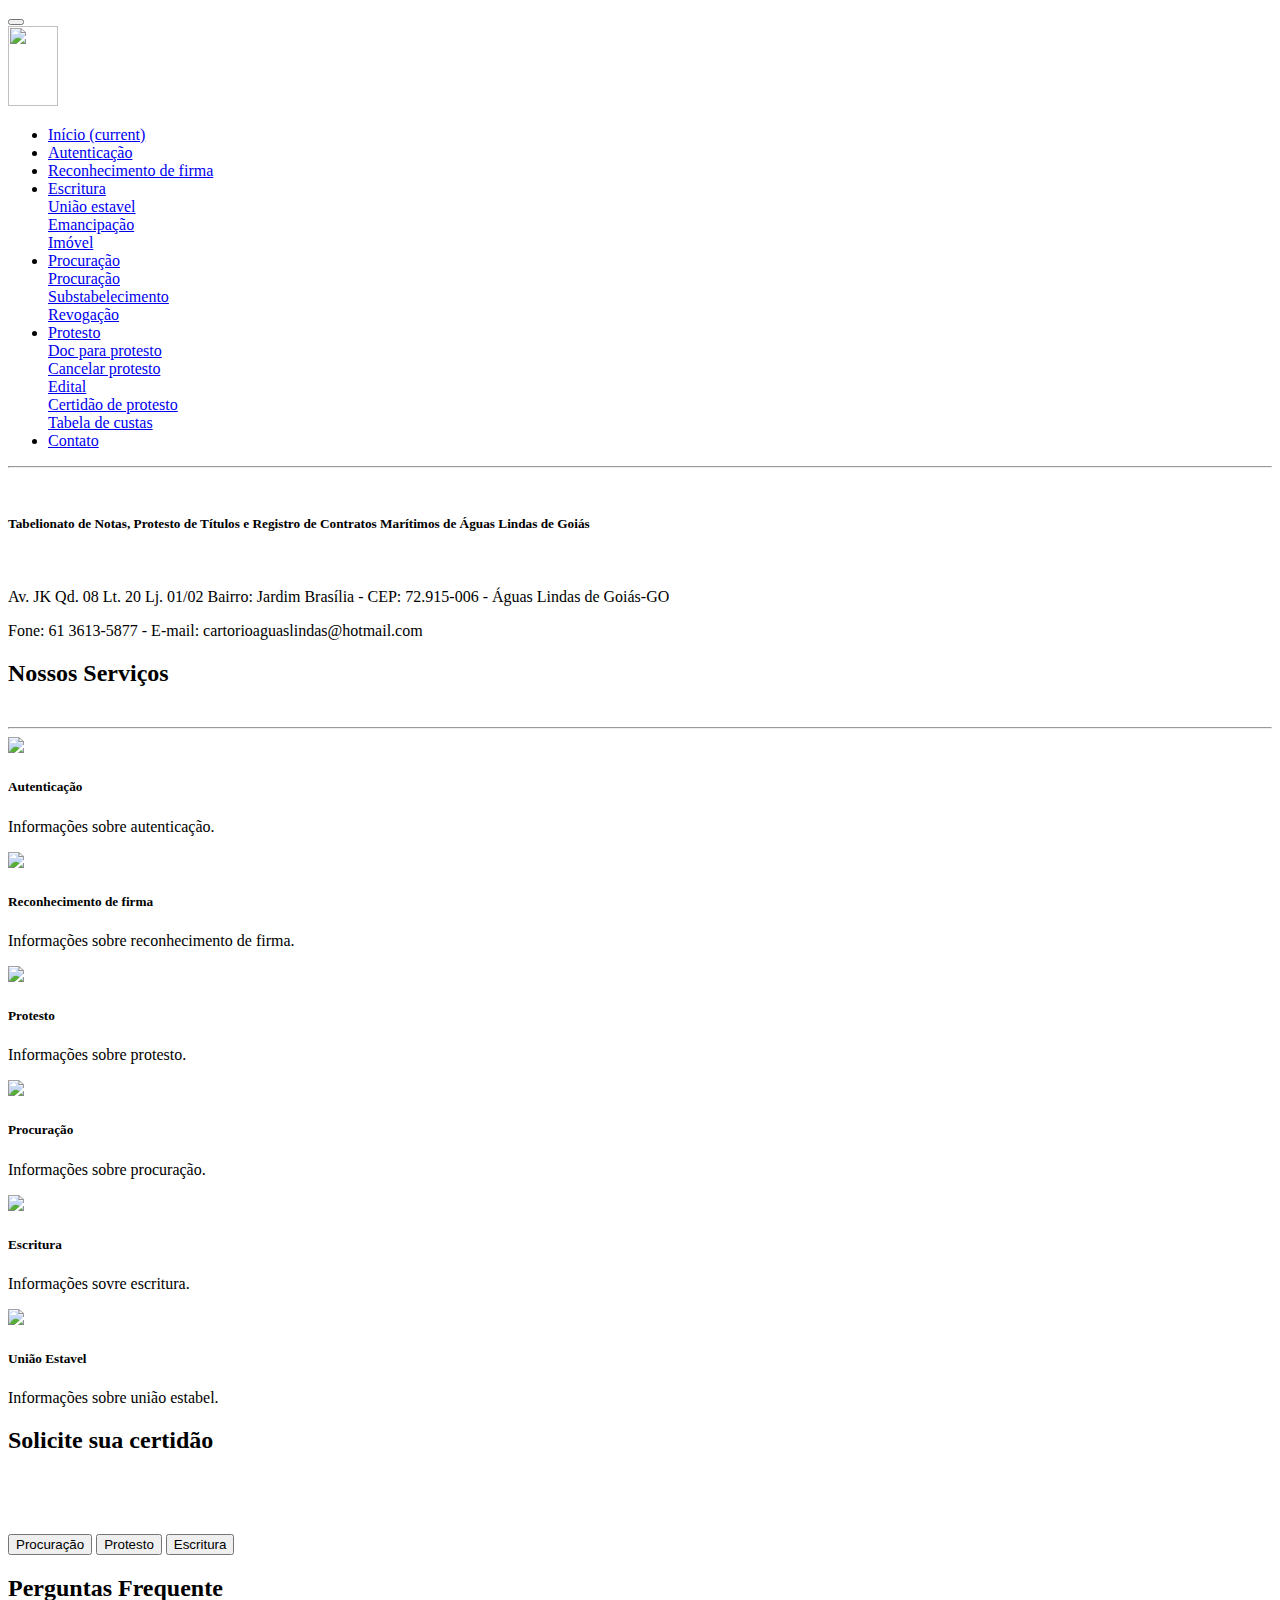
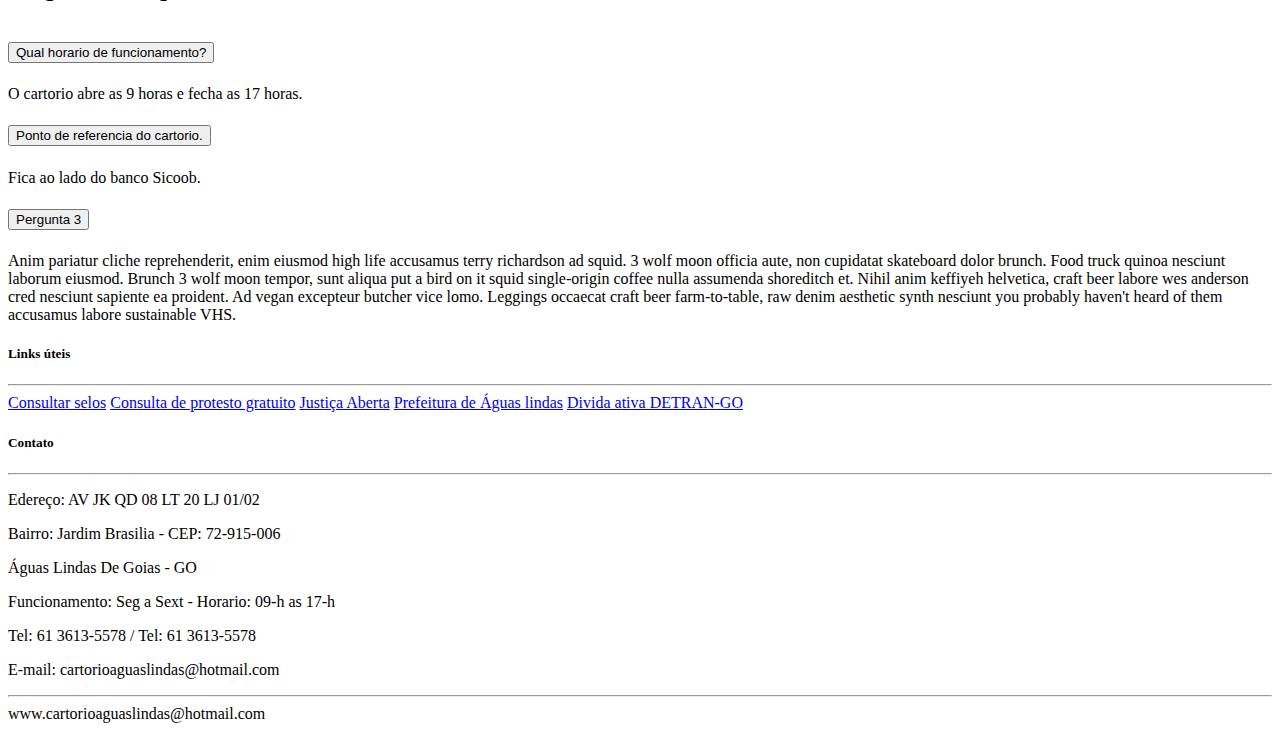
==== index.html @ a303635d "Add files via upload" ====
<!DOCTYPE html>
<html>
<head>
	<meta charset="utf-8">
	<meta http-equiv="X-UA-Compatible" content="IE=edge">
	<title></title>
	<link rel="stylesheet" href="css\bootstrap.css">
	<link rel="stylesheet" href="css\ionicons.min.css">
	<link rel="stylesheet" href="css\personalizado.css">
	
	<title>Cartório Águas Lindas De Goiás</title>
    <link  rel = "icon"  href = "img/favicon.ico"  tipo = "imagem / x-ícone" >
</head>

<body>
	
	<!-- menu de navegação do site-->
	<header>
			<nav class="navbar navbar-expand-lg navbar-dark bg-menu">
				<div class="container">
						<button class="navbar-toggler" type="button" data-toggle="collapse" data-target="#navbarSupportedContent" aria-controls="navbarSupportedContent" aria-expanded="false" aria-label="Toggle navigation">
						<span class="navbar-toggler-icon"></span>
						</button>
					<div class="collapse navbar-collapse" id="navbarSupportedContent">
							<a class="navbar-brand d-none d-sm-block" href="index.html">
								<img src="img/Brasao_Aguas_Lindas_de_Goias-.png " class="fav" width="50" height="80" alt="">
							</a>
						<ul class="navbar-nav">
						  <li class="nav-item active menu">
						    <a class="nav-link" href="index.html">Início <span class="sr-only">(current)</span></a>
						  </li>
						  <li class="nav-item menu">
						    <a class="nav-link" href="autenticacao.html">Autenticação</a>
						  </li>
						  <li class="nav-item menu">
						    <a class="nav-link" href="reconhecimento.html">Reconhecimento de firma</a>
						  </li>
						  <li class="nav-item dropdown menu ">
						    <a class="nav-link dropdown-toggle" href="#" id="navbarDropdown" role="button" data-toggle="dropdown" aria-haspopup="true" aria-expanded="false">
						      Escritura
						    </a>
						    <div class="dropdown-menu bg-menu" aria-labelledby="navbarDropdown">
						      <a class="dropdown-item" href="#">União estavel</a>
						      <div class="dropdown-divider"></div>
						      <a class="dropdown-item" href="#">Emancipação</a>
						      <div class="dropdown-divider"></div>
						      <a class="dropdown-item" href="#">Imóvel</a>
						    </div>
						  </li>

						  <li class="nav-item dropdown menu ">
						    <a class="nav-link dropdown-toggle" href="#" id="navbarDropdown" role="button" data-toggle="dropdown" aria-haspopup="true" aria-expanded="false">
						      Procuração
						    </a>
						    <div class="dropdown-menu bg-menu" aria-labelledby="navbarDropdown">
						      <a class="dropdown-item" href="procuracao.html">Procuração</a>
						      <div class="dropdown-divider"></div>
						      <a class="dropdown-item" href="substabelecimento.html">Substabelecimento</a>
						      <div class="dropdown-divider"></div>
						      <a class="dropdown-item" href="#">Revogação</a>
						    </div>

						    <li class="nav-item dropdown menu ">
						    <a class="nav-link dropdown-toggle" href="#" id="navbarDropdown" role="button" data-toggle="dropdown" aria-haspopup="true" aria-expanded="false">
						      Protesto
						    </a>
						    <div class="dropdown-menu bg-menu" aria-labelledby="navbarDropdown">
						      <a class="dropdown-item" href="docprotesto.html">Doc para protesto</a>
						      <div class="dropdown-divider"></div>
						      <a class="dropdown-item" href="cancelaprotesto.html">Cancelar protesto</a>
						      <div class="dropdown-divider"></div>
						      <a class="dropdown-item" href="#">Edital</a>
						      <div class="dropdown-divider"></div>
						      <a class="dropdown-item" href="certidaoprotesto.html">Certidão de protesto</a>
						      <div class="dropdown-divider"></div>
						      <a class="dropdown-item" href="tabcustasprotesto.html">Tabela de custas</a>
						    </div>
						  </li>
						  </li>
						  <li class="nav-item menu">
						    <a class="nav-link" href="contato.html">Contato</a>
						  </li>
						</ul>
					</div>
				</div>
			</nav>
		<hr class="bg-white my-0">
	</header>

	<!-- imagem do topo-->
	<div class="jumbotron topo">
		<div class="container-fluid">
			<img src="img\brasao.png" class=" py-4 mt-5 mx-auto d-sm-block d-md-none img" alt="">
				<h5 class="display-4 text-light text-xl-center  mt-sm-5 mb-2 p-0 top d-none d-md-block end">
				Tabelionato de Notas, Protesto de Títulos e Registro de Contratos Marítimos de Águas Lindas de Goiás
				</h5> <br>
				<p class="h6 display-6 text-light text-center mt-5 py-0 mb-0 d-none d-sm-block end"  style="font-family: Roundhand;">
					Av. JK Qd. 08 Lt. 20 Lj. 01/02 Bairro: Jardim Brasília - CEP: 72.915-006 - Águas Lindas de Goiás-GO
				</p>
				<p class="h6 display-6 text-light text-center py-0 mb-0 d-none d-md-block end" style="font-family: Roundhand;">
					Fone: 61 3613-5877 - E-mail: cartorioaguaslindas@hotmail.com
				</p>
		</div>
	</div>

	<!--Corpo do site 1 -->
	<div class="jumbotron servicos">
		<div class="container">
			<h2 class="display-4 text-center img" style="margin-bottom: 40px;">Nossos Serviços</h2>
		</div> <hr class="mb-5">
		<div class="container">
			<div class="card-deck card-servicos">
				<div class="card text-center aument-transi top">
					<div class="icon-row tamanh-icone">
						<span class="step size-96 text-primary">
						<a href="autenticacao.html"><img src="img\autenticacao.png" class="mt-3"></a>
						</span>
					</div>
					<div class="card-body">
						<h5 class="card-title">Autenticação</h5>
						<p class="card-text lead">Informações sobre autenticação.</p>
					</div>
				</div>
				<div class="card text-center aument-transi img">
					<div class="icon-row tamanh-icone">
						<span class="step size-96 text-primary">
						<a href="reconhecimento.html"><img src="img\reconhecimento.png"  class="mt-3"></a>
						</span>
					</div>
					<div class="card-body">
						<h5 class="card-title">Reconhecimento de firma</h5>
						<p class="card-text lead">Informações sobre reconhecimento de firma.</p>
					</div>
				</div>
				<div class="card text-center aument-transi end">
					<div class="icon-row tamanh-icone ">
						<span class="step size-96 text-primary">
							<a href=""><img src="img\pt.png"  class="mt-3"></a>
						</span>
					</div>
					<div class="card-body">
						<h5 class="card-title">Protesto</h5>
						<p class="card-text lead">Informações sobre protesto.</p>
					</div>
				</div>
			</div>

			<div class="card-deck card-servicos mt-5">
				<div class="card text-center aument-transi top">
					<div class="icon-row tamanh-icone">
						<span class="step size-96 text-primary">
							<a href="procuracao.html"><img src="img\procuraçao.png"  class="mt-3"></a>
						</span>
					</div>
					<div class="card-body">
						<h5 class="card-title">Procuração</h5>
						<p class="card-text lead">Informações sobre procuração.</p>
					</div>
				</div>
				<div class="card text-center aument-transi img">
					<div class="icon-row tamanh-icone">
						<span class="step size-96 text-primary">
							<a href="#"><img src="img\escritura.png"  class="mt-3"></a>
						</span>
					</div>
					<div class="card-body">
						<h5 class="card-title">Escritura</h5>
						<p class="card-text lead">Informações sovre escritura.</p>
					</div>
				</div>
				<div class="card text-center aument-transi end">
					<div class="icon-row tamanh-icone ">
						<span class="step size-96 text-primary">
							<a href=""><img src="img\certidao.png"  class="mt-3"></a>
						</span>
					</div>
					<div class="card-body">
						<h5 class="card-title">União Estavel</h5>
						<p class="card-text lead">Informações sobre união estabel.</p>
					</div>
				</div>
			</div>
		</div>
	</div>


	<!--Corpo do site 2 -->
	<div class="jumbotron cadastro-email paralaxe-email" style="background-image:url(img/notarios800x340.jpg);">
		<div class="container">
			<div class="email-text">
				<h2 class="display-1 text-secondary text-center end" style="margin-bottom: 80px">Solicite sua certidão</h2>
				<div class="text-center my-5">
					<button type="submit" class="btn btn-lg btn-outline-success mb-2 mx-5 top">Procuração</button>
					<button type="submit" class="btn btn-lg btn-outline-success mb-2 mx-5 img">Protesto  </button>
					<button type="submit" class="btn btn-lg btn-outline-success mb-2 mx-5 end">Escritura </button>
				</div>
			</div>
		</div>
	</div>


	<!--Corpo do site 3 -->
	<div class="jumbotron perg-resp">
		<div class="container">
			<h2 class="display-4 text-center perg-resp-text end" style="margin-bottom: 40px">Perguntas Frequente</h2>
			<div class="perg-resp-cont">
				<div id="accordion">
					<div class="card">
						<div class="card-header" id="headingOne">
							<h5 class="mb-0">
								<button class="btn btn-link" data-toggle="collapse" data-target="#collapseOne" aria-expanded="true" aria-controls="collapseOne">
									Qual horario de funcionamento?
								</button>
							</h5>
						</div>

						<div id="collapseOne" class="collapse show" aria-labelledby="headingOne" data-parent="#accordion">
							<div class="card-body">
								O cartorio abre as 9 horas e fecha as 17 horas.
							</div>
						</div>
					</div>
					<div class="card">
						<div class="card-header" id="headingTwo">
							<h5 class="mb-0">
								<button class="btn btn-link collapsed" data-toggle="collapse" data-target="#collapseTwo" aria-expanded="false" aria-controls="collapseTwo">
									Ponto de referencia do cartorio.
								</button>
							</h5>
						</div>
						<div id="collapseTwo" class="collapse" aria-labelledby="headingTwo" data-parent="#accordion">
							<div class="card-body">
								Fica ao lado do banco Sicoob.
							</div>
						</div>
					</div>
					<div class="card">
						<div class="card-header" id="headingThree">
							<h5 class="mb-0">
								<button class="btn btn-link collapsed" data-toggle="collapse" data-target="#collapseThree" aria-expanded="false" aria-controls="collapseThree">
									Pergunta 3
								</button>
							</h5>
						</div>
						<div id="collapseThree" class="collapse" aria-labelledby="headingThree" data-parent="#accordion">
							<div class="card-body">
								Anim pariatur cliche reprehenderit, enim eiusmod high life accusamus terry richardson ad squid. 3 wolf moon officia aute, non cupidatat skateboard dolor brunch. Food truck quinoa nesciunt laborum eiusmod. Brunch 3 wolf moon tempor, sunt aliqua put a bird on it squid single-origin coffee nulla assumenda shoreditch et. Nihil anim keffiyeh helvetica, craft beer labore wes anderson cred nesciunt sapiente ea proident. Ad vegan excepteur butcher vice lomo. Leggings occaecat craft beer farm-to-table, raw denim aesthetic synth nesciunt you probably haven't heard of them accusamus labore sustainable VHS.
							</div>
						</div>
					</div>
				</div>
			</div>
		</div>
	</div>

	<!--Corpo do site 4 -->
	<div class="jumbotron links">
		<div class="container">
			<div class="row">
				<div class="col-sm-4 col-md-4 col-12 col top">
					<h5 class="pt2 top text-white">Links úteis</h5><hr class="top my-0 bg-white">
						<a class="text-white nav-link" href="https://extrajudicial.tjgo.jus.br/controle_de_atos_utilizados/verificacao_view">Consultar selos</a>
						<a class="text-white nav-link pt-0" href="http://pesquisaprotesto.com.br/">Consulta de protesto gratuito</a>
						<a class="text-white nav-link pt-0" href="http://www.cnj.jus.br/corregedoria/justica_aberta/?">Justiça Aberta</a>
						<a class="text-white nav-link pt-0" href="http://aguaslindasdegoias.go.gov.br/">Prefeitura de Águas lindas</a>
						<a class="text-white nav-link pt-0" href="https://www.detran.go.gov.br/psw/#/pages/conteudo/consulta-divida-ativa">Divida ativa DETRAN-GO</a>
						
				</div>

				<div class="col-sm-8 col-md-8 col-lg-8 col-12 col">
					<h5 class="pt2 end text-white">Contato</h5><hr class="top my-0 bg-white">
						<p class="text-white  py-0 end" style="margin-bottom: 2px">Edereço: AV JK QD 08 LT 20 LJ 01/02 </p>
						<p class="text-white  py-0 end" style="margin-bottom: 2px">Bairro: Jardim Brasilia - CEP: 72-915-006</p>
						<p class="text-white  py-0 end" style="margin-bottom: 2px">Águas Lindas De Goias - GO</p>
						<p class="text-white  py-0 end" style="margin-bottom: 2px">Funcionamento: Seg a Sext - Horario: 09-h as 17-h</p>
						<p class="text-white  py-0 end" style="margin-bottom: 2px">Tel: 61 3613-5578 / Tel: 61 3613-5578</p>
						<p class="text-white  py-0 end">E-mail: cartorioaguaslindas@hotmail.com</p>
				</div>
			</div>
		</div>
	</div><hr class="bg-white top my-0">

	<!--Rodape do site  -->
	<footer class="footer bg-primary">
		<div class="container text-center">
			www.cartorioaguaslindas@hotmail.com
		</div>
	</footer>

	<!-- Optional JavaScript -->
    <!-- jQuery first, then Popper.js, then Bootstrap JS -->
	<script src="js\jQuery.3.3.1.js"></script>
    <script src="js\popper.1.14.7.min.js"></script>
    <script src="js\bootstrap.min.js"></script>
    <script src="js\scrollreveal.min.js"></script>

		<script>
			window.sr = ScrollReveal({ reset: true });
			sr.reveal('.fav', {
				duration: 1000,
				origin: 'left',
				distance: '20px'
			});
			sr.reveal('.img', {
				duration: 1000,
				origin: 'bottom',
				distance: '20px'
			});

			sr.reveal('.top', {
				duration: 1000,
				origin: 'left',
				distance: '20px'
			});

			sr.reveal('.end', {
				duration: 1000,
				origin: 'right',
				distance: '20px'
			});
		</script>
</body>
</html>
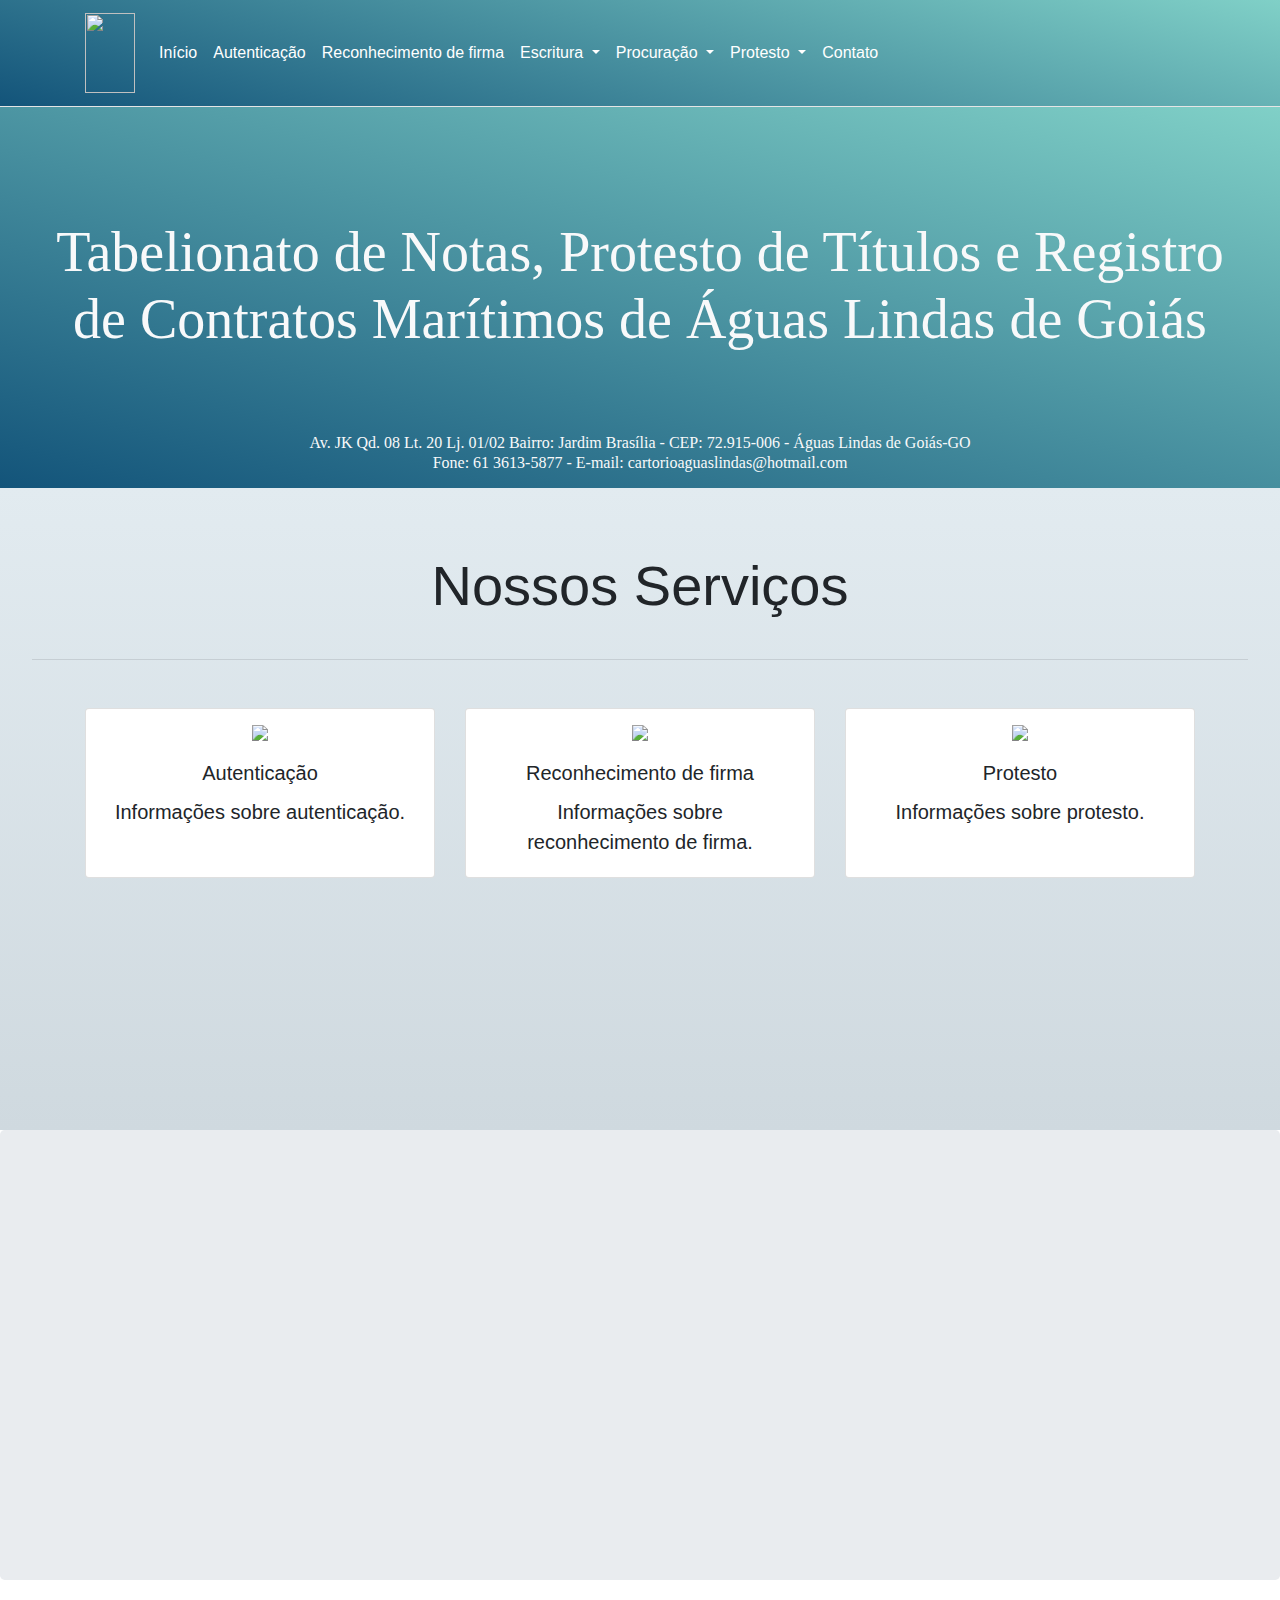
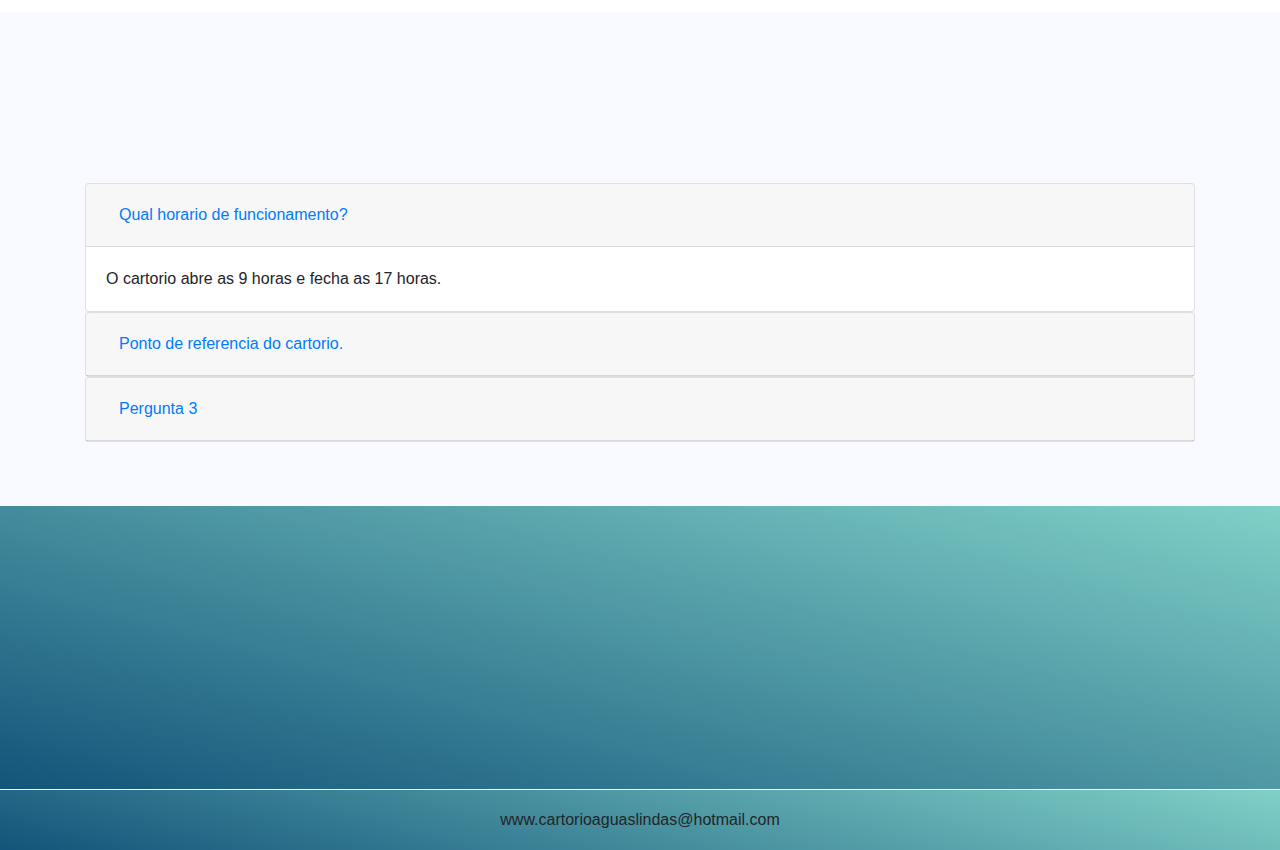
==== commit e74a93ea: "Update index.html" ====
--- a/index.html
+++ b/index.html
@@ -4,12 +4,12 @@
 	<meta charset="utf-8">
 	<meta http-equiv="X-UA-Compatible" content="IE=edge">
 	<title></title>
-	<link rel="stylesheet" href="css\bootstrap.css">
-	<link rel="stylesheet" href="css\ionicons.min.css">
-	<link rel="stylesheet" href="css\personalizado.css">
+	<link rel="stylesheet" href="bootstrap.css">
+	<link rel="stylesheet" href="ionicons.min.css">
+	<link rel="stylesheet" href="personalizado.css">
 	
 	<title>Cartório Águas Lindas De Goiás</title>
-    <link  rel = "icon"  href = "img/favicon.ico"  tipo = "imagem / x-ícone" >
+    <link  rel = "icon"  href = "favicon.ico"  tipo = "imagem / x-ícone" >
 </head>
 
 <body>
@@ -289,10 +289,10 @@
 
 	<!-- Optional JavaScript -->
     <!-- jQuery first, then Popper.js, then Bootstrap JS -->
-	<script src="js\jQuery.3.3.1.js"></script>
-    <script src="js\popper.1.14.7.min.js"></script>
-    <script src="js\bootstrap.min.js"></script>
-    <script src="js\scrollreveal.min.js"></script>
+	<script src="jQuery.3.3.1.js"></script>
+    <script src="popper.1.14.7.min.js"></script>
+    <script src="bootstrap.min.js"></script>
+    <script src="scrollreveal.min.js"></script>
 
 		<script>
 			window.sr = ScrollReveal({ reset: true });
@@ -320,4 +320,4 @@
 			});
 		</script>
 </body>
-</html>+</html>
--- a/personalizado.css
+++ b/personalizado.css
@@ -0,0 +1,99 @@
+body {
+  /* Margin bottom by footer height */
+  margin-bottom: 60px;
+}
+
+
+/*mudar a cor de fundo do menu*/
+.bg-menu{
+	background-image: linear-gradient(15deg, #13547a 0%, #80d0c7 100%);
+
+}
+
+/* mudar a cor do link do menu*/
+nav ul li.menu a{
+	color: #FFF !important;
+}
+nav ul li.menu a:hover{
+	color: #000 !important;
+}
+
+/* mudar a cor de fundo do topo*/
+.topo{
+	background-image: linear-gradient(15deg, #13547a 0%, #80d0c7 100%);
+	border-radius: 0rem;
+	margin-bottom: 0rem;
+	padding-bottom: 1rem;
+	font-family: Roundhand;
+}
+
+.quem-somos{
+	background-color: #f9faff;
+	border-radius: 0rem;
+	margin-bottom: 0rem;
+	padding-bottom: 1rem;
+}
+
+
+.servicos{
+    background-image: linear-gradient(to top, #cfd9df 0%, #e2ebf0 100%);
+	border-radius: 0rem;
+	margin-bottom: 0rem;
+}
+
+
+/*card saltar na tela*/
+.aument-transi:hover{
+	transform: scale(1.01);
+	transition: 0.4s all cubic-bezier(0.175, 0.885, 0.32, 1.275);
+	box-shadow: 0 10px 15px rgba(0,0,0,0.5);
+}
+.aument-transi:hover::before{
+	opacity: 5;
+}
+/*card fim tela*/
+
+
+/*deslocamento aparente de um objeto quando se muda o ponto de observação.*/
+.paralaxe-email{
+	min-height: 450px;
+	background-attachment: fixed;
+	background-size: cover;
+	background-position: 50% 50%;
+}
+.perg-resp{
+	background-color: #f9faff;
+	border-radius: 0rem;
+	margin-bottom: 0rem;	
+}
+
+
+.links{
+	background-image: linear-gradient(15deg, #13547a 0%, #80d0c7 100%);
+	border-radius: 0rem;
+	margin-bottom: 0rem;
+	padding-bottom: 1rem;
+}
+
+
+
+.tab{
+	background-image: linear-gradient(15deg, #13547a 0%, #80d0c7 100%);
+}
+
+
+/* Inico Rodape */
+html {
+  position: relative;
+  min-height: 100%;
+}
+.footer{
+	position: absolute;
+	bottom: 0;
+	width: 100%;
+	height: 60px;
+	line-height: 60px;
+	background-image: linear-gradient(15deg, #13547a 0%, #80d0c7 100%);
+}
+/* Fim do Rodape */
+
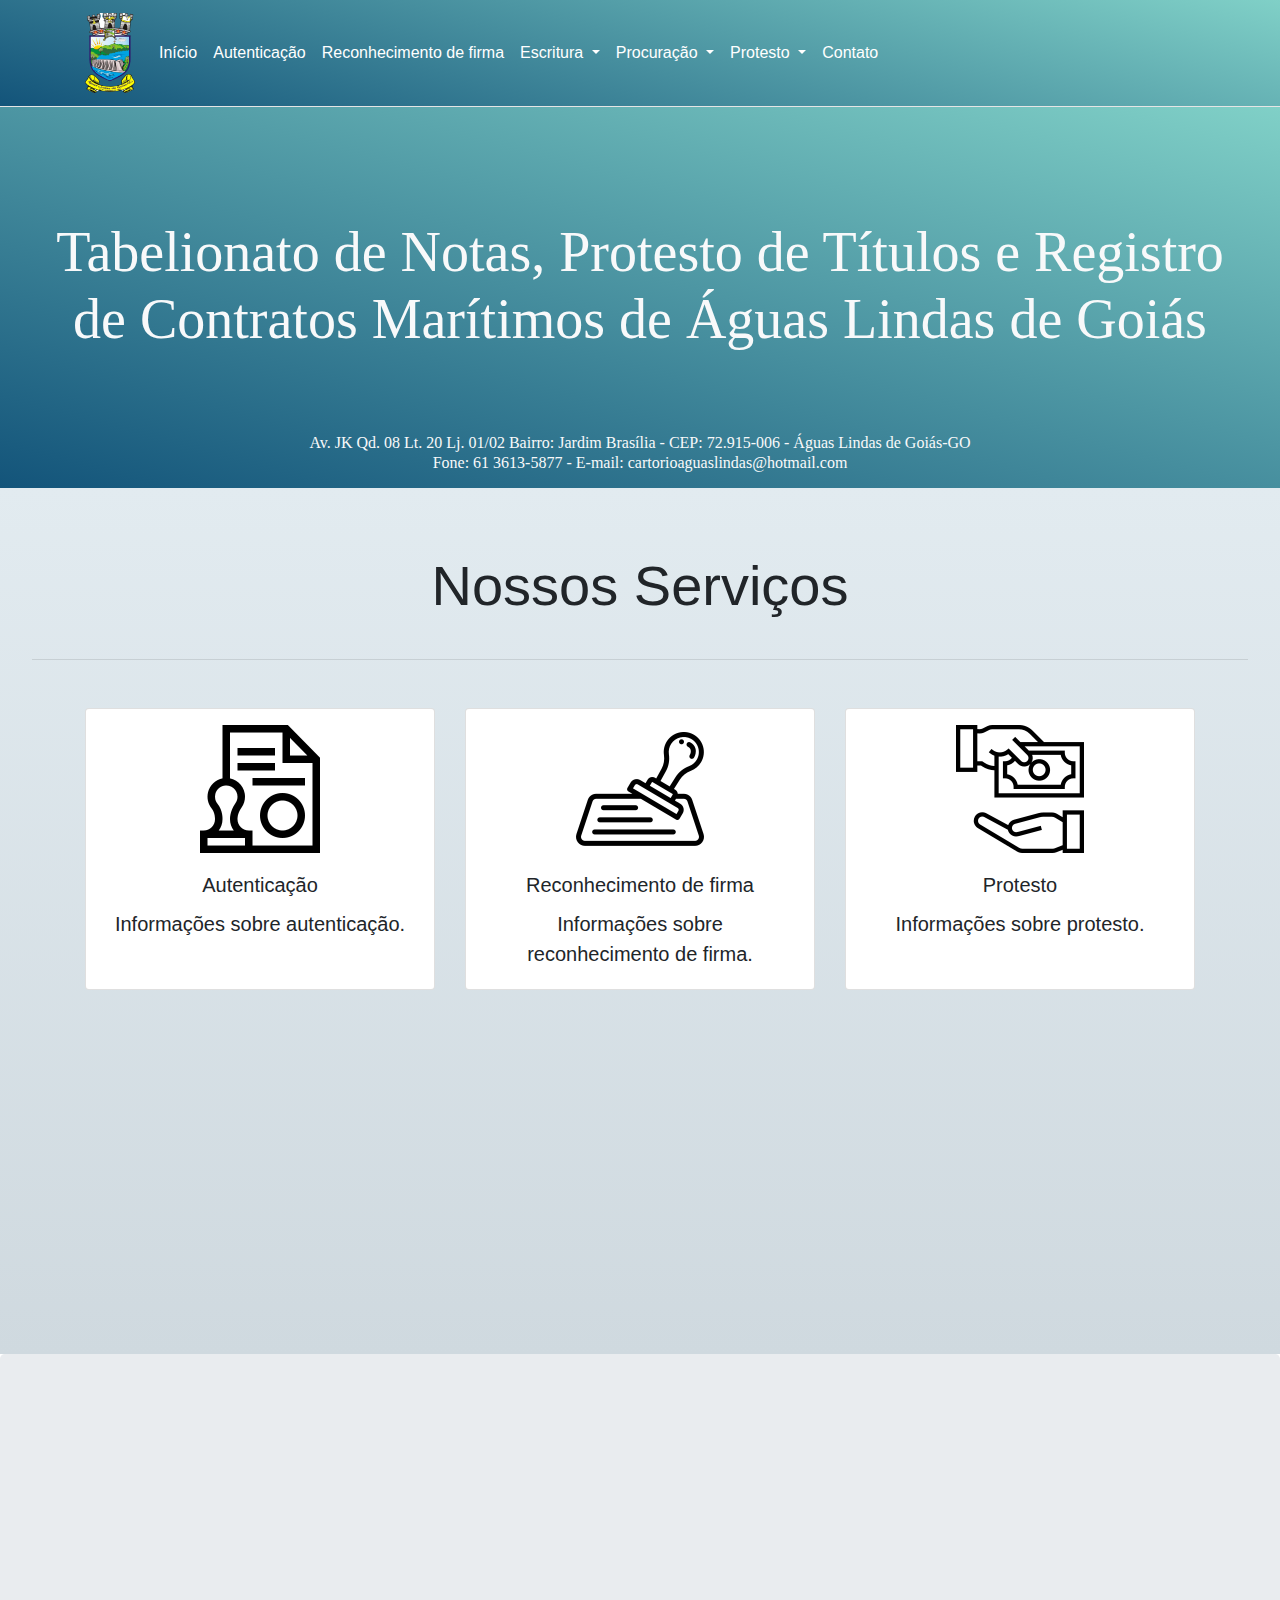
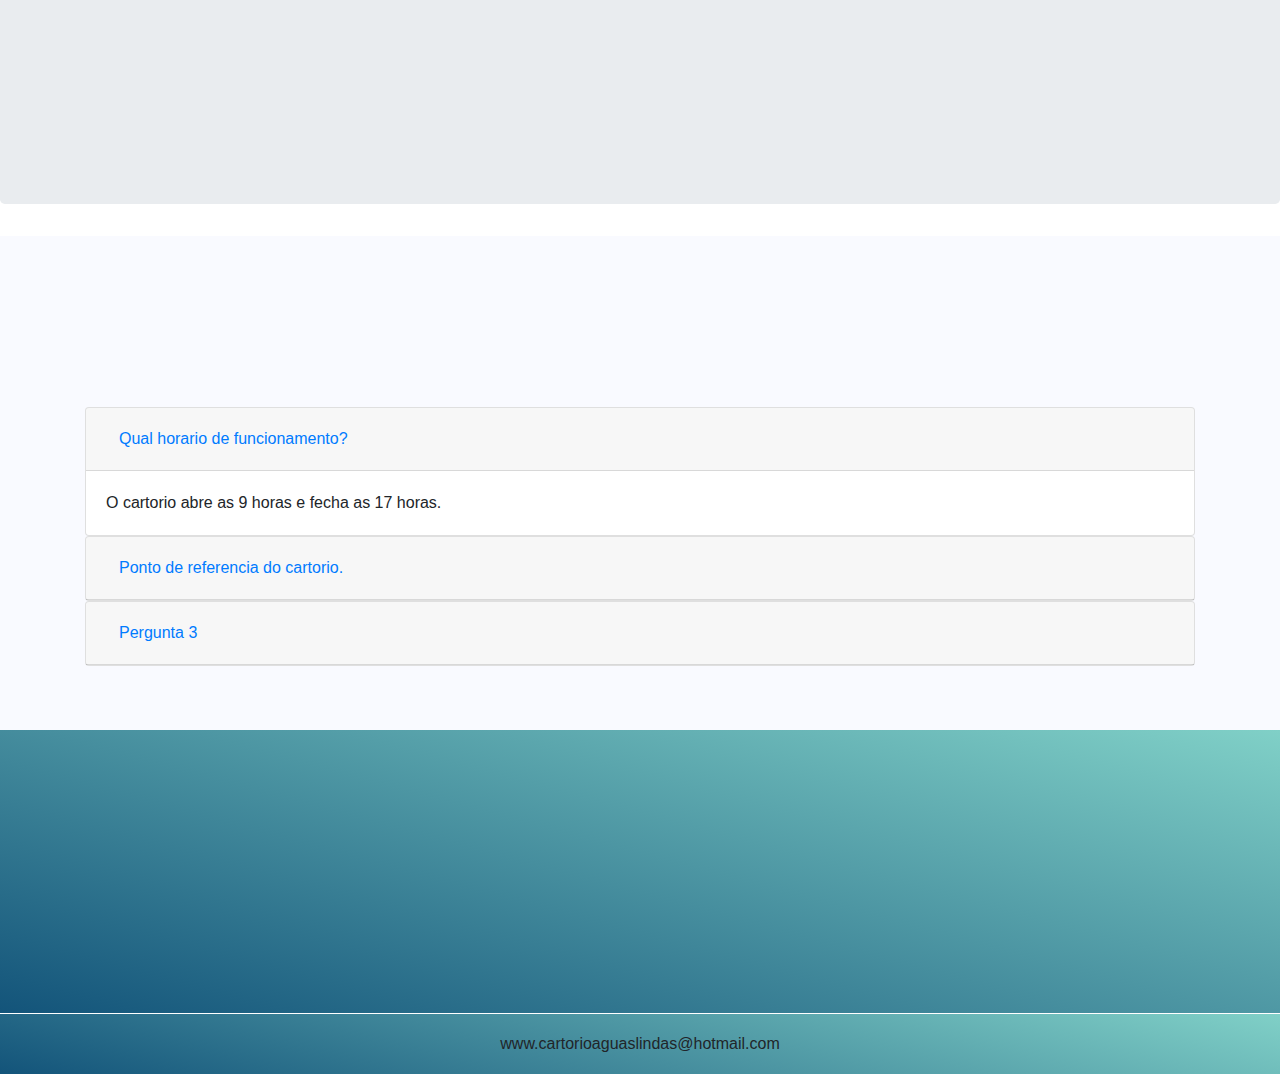
==== commit 57ba79fa: "Update index.html" ====
--- a/index.html
+++ b/index.html
@@ -23,7 +23,7 @@
 						</button>
 					<div class="collapse navbar-collapse" id="navbarSupportedContent">
 							<a class="navbar-brand d-none d-sm-block" href="index.html">
-								<img src="img/Brasao_Aguas_Lindas_de_Goias-.png " class="fav" width="50" height="80" alt="">
+								<img src="Brasao_Aguas_Lindas_de_Goias-.png " class="fav" width="50" height="80" alt="">
 							</a>
 						<ul class="navbar-nav">
 						  <li class="nav-item active menu">
@@ -113,7 +113,7 @@
 				<div class="card text-center aument-transi top">
 					<div class="icon-row tamanh-icone">
 						<span class="step size-96 text-primary">
-						<a href="autenticacao.html"><img src="img\autenticacao.png" class="mt-3"></a>
+						<a href="autenticacao.html"><img src="autenticacao.png" class="mt-3"></a>
 						</span>
 					</div>
 					<div class="card-body">
@@ -124,7 +124,7 @@
 				<div class="card text-center aument-transi img">
 					<div class="icon-row tamanh-icone">
 						<span class="step size-96 text-primary">
-						<a href="reconhecimento.html"><img src="img\reconhecimento.png"  class="mt-3"></a>
+						<a href="reconhecimento.html"><img src="reconhecimento.png"  class="mt-3"></a>
 						</span>
 					</div>
 					<div class="card-body">
@@ -135,7 +135,7 @@
 				<div class="card text-center aument-transi end">
 					<div class="icon-row tamanh-icone ">
 						<span class="step size-96 text-primary">
-							<a href=""><img src="img\pt.png"  class="mt-3"></a>
+							<a href=""><img src="pt.png"  class="mt-3"></a>
 						</span>
 					</div>
 					<div class="card-body">
@@ -149,7 +149,7 @@
 				<div class="card text-center aument-transi top">
 					<div class="icon-row tamanh-icone">
 						<span class="step size-96 text-primary">
-							<a href="procuracao.html"><img src="img\procuraçao.png"  class="mt-3"></a>
+							<a href="procuracao.html"><img src="procuraçao.png"  class="mt-3"></a>
 						</span>
 					</div>
 					<div class="card-body">
@@ -160,7 +160,7 @@
 				<div class="card text-center aument-transi img">
 					<div class="icon-row tamanh-icone">
 						<span class="step size-96 text-primary">
-							<a href="#"><img src="img\escritura.png"  class="mt-3"></a>
+							<a href="#"><img src="escritura.png"  class="mt-3"></a>
 						</span>
 					</div>
 					<div class="card-body">
@@ -171,7 +171,7 @@
 				<div class="card text-center aument-transi end">
 					<div class="icon-row tamanh-icone ">
 						<span class="step size-96 text-primary">
-							<a href=""><img src="img\certidao.png"  class="mt-3"></a>
+							<a href=""><img src="certidao.png"  class="mt-3"></a>
 						</span>
 					</div>
 					<div class="card-body">
@@ -185,7 +185,7 @@
 
 
 	<!--Corpo do site 2 -->
-	<div class="jumbotron cadastro-email paralaxe-email" style="background-image:url(img/notarios800x340.jpg);">
+	<div class="jumbotron cadastro-email paralaxe-email" style="background-image:url(notarios800x340.jpg);">
 		<div class="container">
 			<div class="email-text">
 				<h2 class="display-1 text-secondary text-center end" style="margin-bottom: 80px">Solicite sua certidão</h2>
